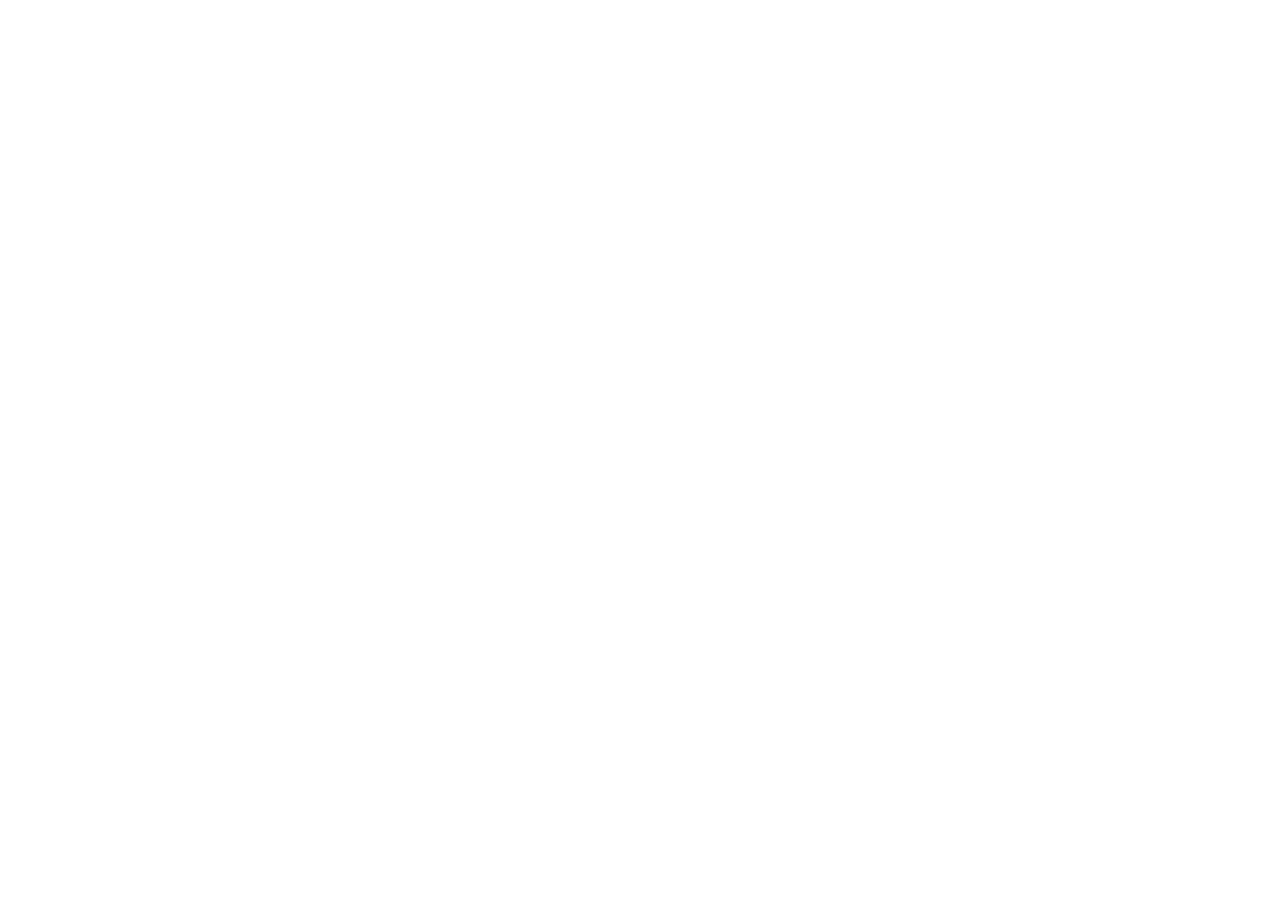
==== about-me.html @ f57ea574 "Created the files in need" ====
<!DOCTYPE html>
<html lang="en">
  <head>
    <meta charset="UTF-8" />
    <meta name="viewport" content="width=device-width, initial-scale=1.0" />
    <link rel="stylesheet" href="src/styles.css" />
    <title>About Me</title>
  </head>
  <body></body>
</html>
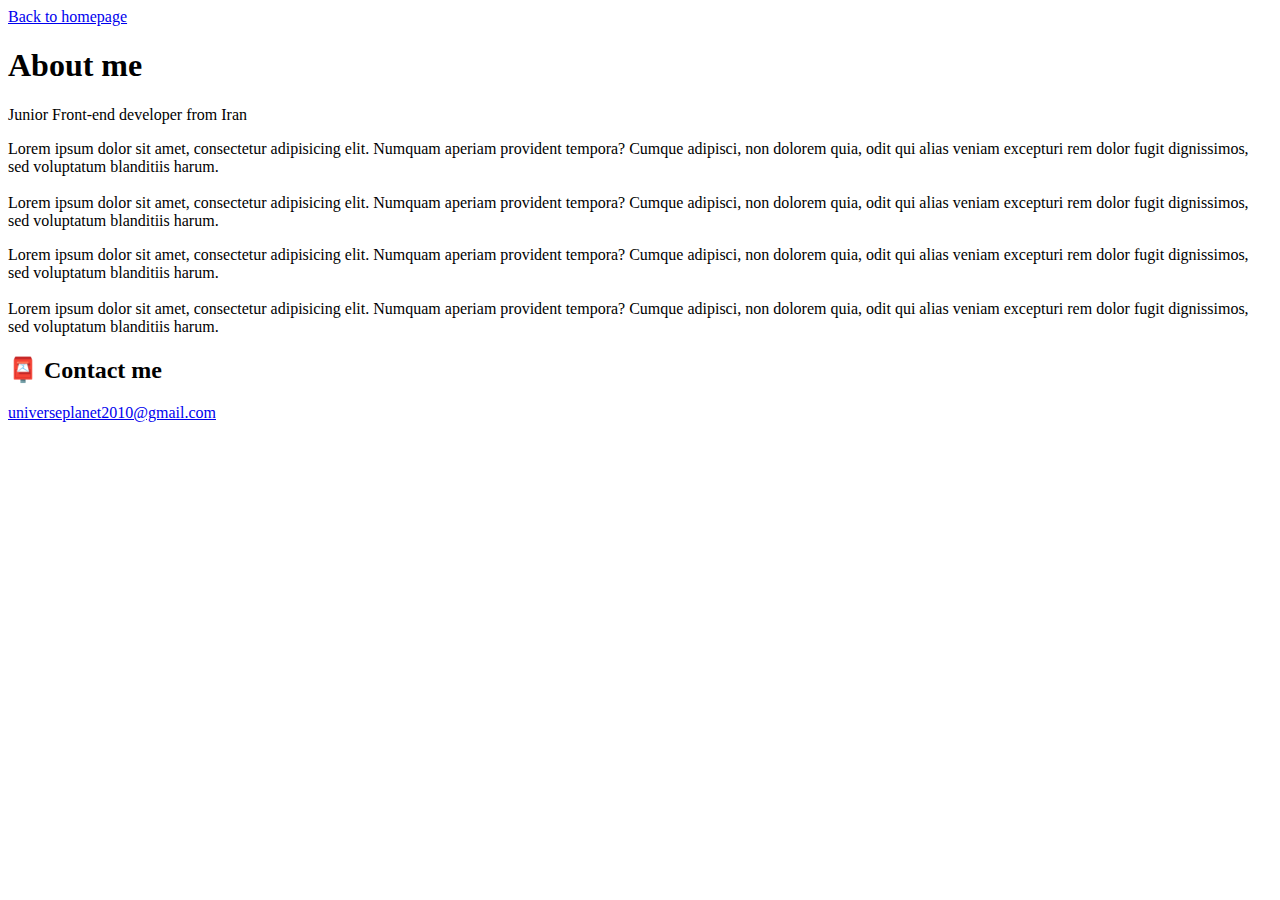
==== commit 06528846: "Coded the basics in HTML" ====
--- a/about-me.html
+++ b/about-me.html
@@ -6,5 +6,39 @@
     <link rel="stylesheet" href="src/styles.css" />
     <title>About Me</title>
   </head>
-  <body></body>
+  <body>
+    <a href="index.html">Back to homepage</a>
+    <h1>About me</h1>
+    <p>Junior Front-end developer from Iran</p>
+    <div class="first-container">
+      <p>
+        Lorem ipsum dolor sit amet, consectetur adipisicing elit. Numquam
+        aperiam provident tempora? Cumque adipisci, non dolorem quia, odit qui
+        alias veniam excepturi rem dolor fugit dignissimos, sed voluptatum
+        blanditiis harum.
+        <br /><br />
+        Lorem ipsum dolor sit amet, consectetur adipisicing elit. Numquam
+        aperiam provident tempora? Cumque adipisci, non dolorem quia, odit qui
+        alias veniam excepturi rem dolor fugit dignissimos, sed voluptatum
+        blanditiis harum.
+      </p>
+    </div>
+    <div class="second-container">
+      <p>
+        Lorem ipsum dolor sit amet, consectetur adipisicing elit. Numquam
+        aperiam provident tempora? Cumque adipisci, non dolorem quia, odit qui
+        alias veniam excepturi rem dolor fugit dignissimos, sed voluptatum
+        blanditiis harum.
+        <br /><br />
+        Lorem ipsum dolor sit amet, consectetur adipisicing elit. Numquam
+        aperiam provident tempora? Cumque adipisci, non dolorem quia, odit qui
+        alias veniam excepturi rem dolor fugit dignissimos, sed voluptatum
+        blanditiis harum.
+      </p>
+    </div>
+    <h2 id="contact">📮 Contact me</h2>
+    <a href="mailto:universeplanet2010@gmail.com" class="email"
+      >universeplanet2010@gmail.com</a
+    >
+  </body>
 </html>
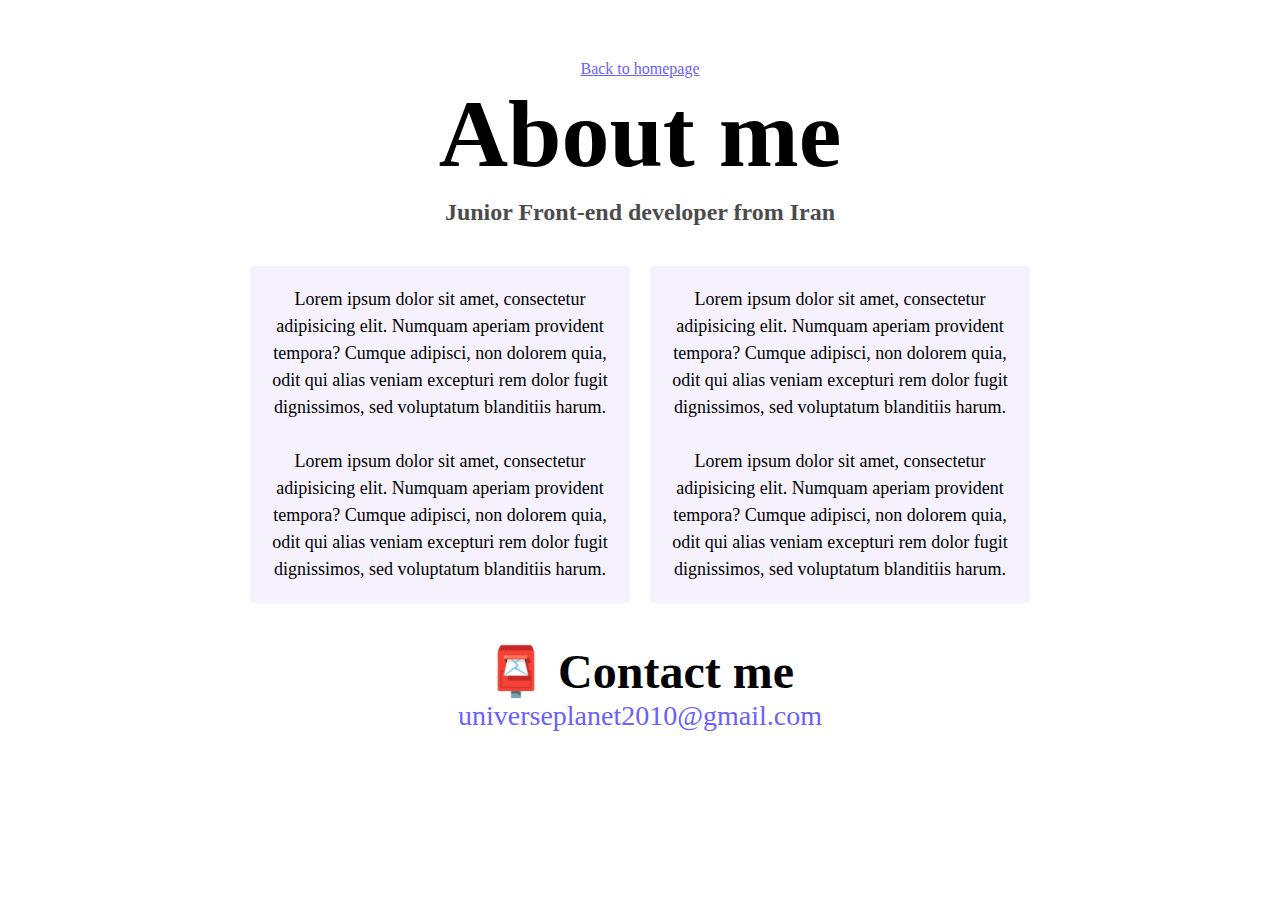
==== commit 7209f23c: "Completed CSS coding" ====
--- a/about-me.html
+++ b/about-me.html
@@ -7,10 +7,21 @@
     <title>About Me</title>
   </head>
   <body>
-    <a href="index.html">Back to homepage</a>
+    <a href="index.html" class="homepage">Back to homepage</a>
     <h1>About me</h1>
-    <p>Junior Front-end developer from Iran</p>
-    <div class="first-container">
+    <h3>Junior Front-end developer from Iran</h3>
+    <div class="container">
+      <p>
+        Lorem ipsum dolor sit amet, consectetur adipisicing elit. Numquam
+        aperiam provident tempora? Cumque adipisci, non dolorem quia, odit qui
+        alias veniam excepturi rem dolor fugit dignissimos, sed voluptatum
+        blanditiis harum.
+        <br /><br />
+        Lorem ipsum dolor sit amet, consectetur adipisicing elit. Numquam
+        aperiam provident tempora? Cumque adipisci, non dolorem quia, odit qui
+        alias veniam excepturi rem dolor fugit dignissimos, sed voluptatum
+        blanditiis harum.
+      </p>
       <p>
         Lorem ipsum dolor sit amet, consectetur adipisicing elit. Numquam
         aperiam provident tempora? Cumque adipisci, non dolorem quia, odit qui
@@ -23,20 +34,7 @@
         blanditiis harum.
       </p>
     </div>
-    <div class="second-container">
-      <p>
-        Lorem ipsum dolor sit amet, consectetur adipisicing elit. Numquam
-        aperiam provident tempora? Cumque adipisci, non dolorem quia, odit qui
-        alias veniam excepturi rem dolor fugit dignissimos, sed voluptatum
-        blanditiis harum.
-        <br /><br />
-        Lorem ipsum dolor sit amet, consectetur adipisicing elit. Numquam
-        aperiam provident tempora? Cumque adipisci, non dolorem quia, odit qui
-        alias veniam excepturi rem dolor fugit dignissimos, sed voluptatum
-        blanditiis harum.
-      </p>
-    </div>
-    <h2 id="contact">📮 Contact me</h2>
+    <h2 id="contact-info">📮 Contact me</h2>
     <a href="mailto:universeplanet2010@gmail.com" class="email"
       >universeplanet2010@gmail.com</a
     >
--- a/src/styles.css
+++ b/src/styles.css
@@ -0,0 +1,90 @@
+:root {
+  --primary-color: hsl(243, 100%, 69%);
+  --secondary-color: #f5f2fe;
+  --box-shadow: 0 5px 10px rgba(0, 0, 0, 0.3);
+}
+
+body {
+  margin: 60px auto;
+  max-width: 800px;
+}
+
+h1,
+h2,
+h3 {
+  text-align: center;
+  margin: 0;
+}
+
+h1 {
+  font-size: 96px;
+}
+
+h2 {
+  font-size: 48px;
+}
+
+h3 {
+  font-size: 24px;
+  opacity: 0.7;
+  margin-top: 10px;
+}
+
+p {
+  background: var(--secondary-color);
+  text-align: center;
+  padding: 20px;
+  border-radius: 4px;
+  font-size: 18px;
+  line-height: 1.5;
+  margin: 10px;
+}
+
+.info {
+  display: flex;
+  justify-content: center;
+  margin-top: 40px;
+}
+
+.contact-me {
+  background-color: var(--primary-color);
+  color: #fff;
+  margin: 20px;
+  padding: 20px 15px;
+  border: none;
+  border-radius: 4px;
+  box-shadow: var(--box-shadow);
+}
+
+.about-me {
+  background-color: #fff;
+  color: var(--primary-color);
+  border: 1px solid var(--primary-color);
+  margin: 20px;
+  padding: 20px 15px;
+  border-radius: 4px;
+}
+
+.contact-me,
+.about-me:hover {
+  cursor: pointer;
+}
+
+.homepage {
+  color: var(--primary-color);
+  text-align: center;
+  display: block;
+}
+
+.container {
+  display: flex;
+  margin: 30px 0;
+}
+
+.email {
+  text-align: center;
+  display: block;
+  text-decoration: none;
+  color: var(--primary-color);
+  font-size: 28px;
+}
